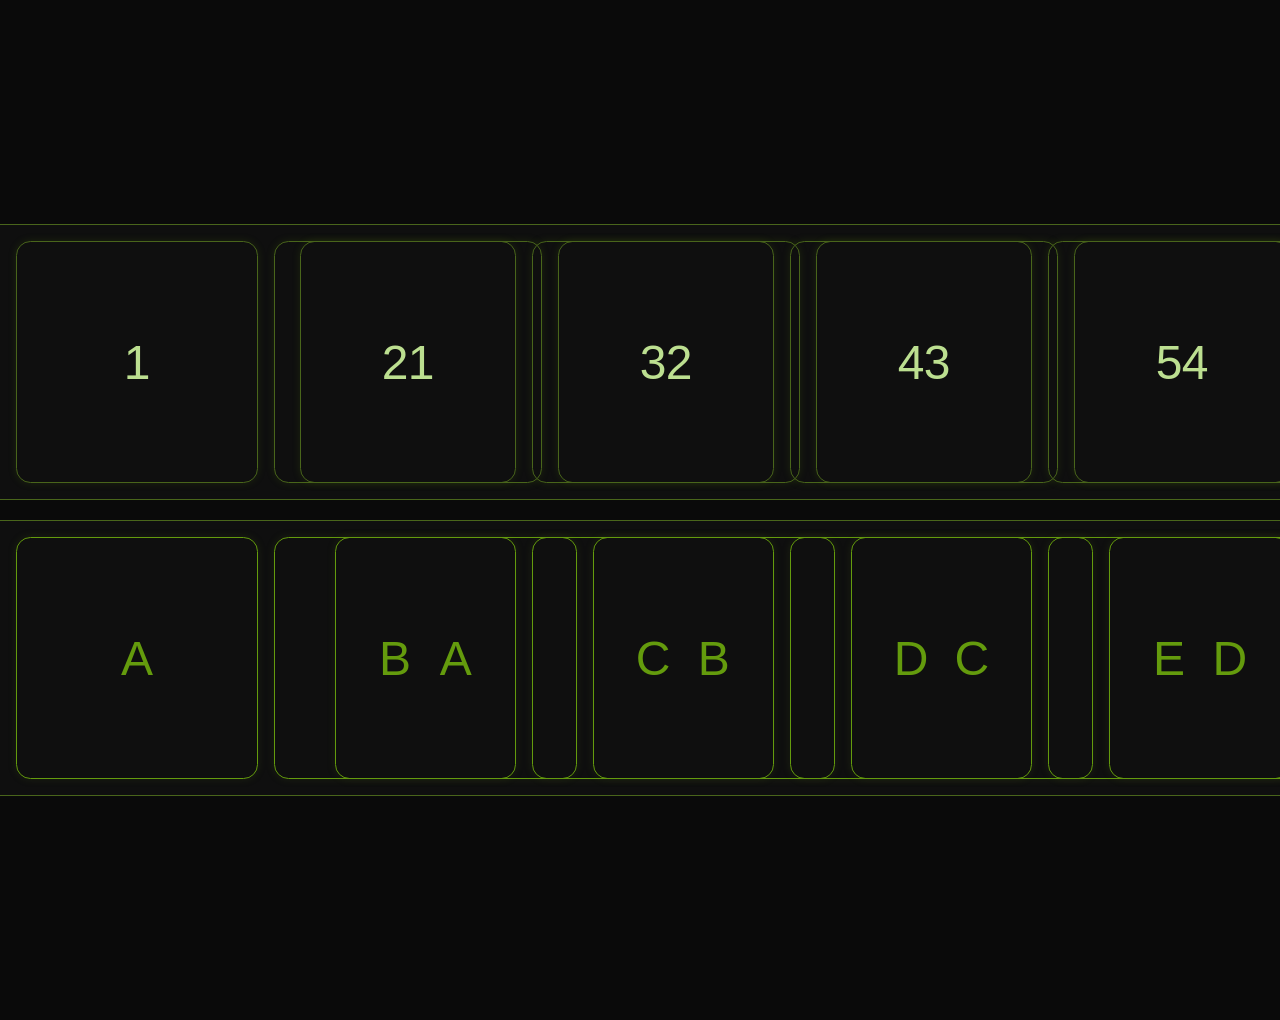
==== filter.html @ 183abd46 "Add files via upload" ====
<!DOCTYPE html>
<html lang="en">
<head>
    <meta charset="UTF-8">
    <meta name="viewport" content="width=device-width, initial-scale=1.0">
    <title>Document</title>
    <link rel="stylesheet" href="filter.css">
</head>
<body>

<!-- Carousel 1 — scrolls left -->
<div class="carousel">
    <div class="group">
        <div class="card">1</div>
        <div class="card">2</div>
        <div class="card">3</div>
        <div class="card">4</div>
        <div class="card">5</div>
        <div class="card">6</div>
    </div>
    <div aria-hidden class="group">
        <div class="card">1</div>
        <div class="card">2</div>
        <div class="card">3</div>
        <div class="card">4</div>
        <div class="card">5</div>
        <div class="card">6</div>
    </div>
</div>

<!-- Carousel 2 — scrolls right -->
<div class="carousel carousel--reverse">
    <div class="group group--reverse">
        <div class="card card--alt">A</div>
        <div class="card card--alt">B</div>
        <div class="card card--alt">C</div>
        <div class="card card--alt">D</div>
        <div class="card card--alt">E</div>
        <div class="card card--alt">F</div>
    </div>
    <div aria-hidden class="group group--reverse">
        <div class="card card--alt">A</div>
        <div class="card card--alt">B</div>
        <div class="card card--alt">C</div>
        <div class="card card--alt">D</div>
        <div class="card card--alt">E</div>
        <div class="card card--alt">F</div>
    </div>
</div>

</body>
</html>
---- filter.css ----
* {
    margin: 0;
    padding: 0;
}

body {
    background-color: #0a0a0a;
    min-height: 100vh;
    display: flex;
    flex-direction: column;
    justify-content: center;
    gap: 20px;
    padding: 60px 0;
    font-family: 'Segoe UI', Tahoma, Geneva, Verdana, sans-serif;
}

.carousel {
    width: 100%;
    border-top: 1px solid #49651b;
    border-bottom: 1px solid #49651b;
    display: flex;
    overflow: hidden;
    background-color: #0f0f0f;
}

.group {
    display: flex;
    flex-shrink: 0;
    align-items: center;
    gap: 1em;
    padding: 1em;
    animation: scroll-left 10s infinite linear;
}

.group--reverse {
    animation: scroll-right 10s infinite linear;
}

.card {
    flex: 0 0 5em;
    height: 5em;
    background: transparent;
    border: 1px solid #49651b;
    color: #bcdf90;
    font-size: 3rem;
    border-radius: .3em;
    text-align: center;
    align-content: center;
    transition: background 150ms ease;
    box-shadow: 0 0 8px rgba(100, 155, 13, 0.15);
}

.card--alt {
    border-color: #649b0d;
    color: #649b0d;
    box-shadow: 0 0 8px rgba(73, 101, 27, 0.2);
}

.card:hover {
    background: rgba(73, 101, 27, 0.2);
}

@keyframes scroll-left {
    from { transform: translateX(0); }
    to   { transform: translateX(-100%); }
}

@keyframes scroll-right {
    from { transform: translateX(-100%); }
    to   { transform: translateX(0); }
}
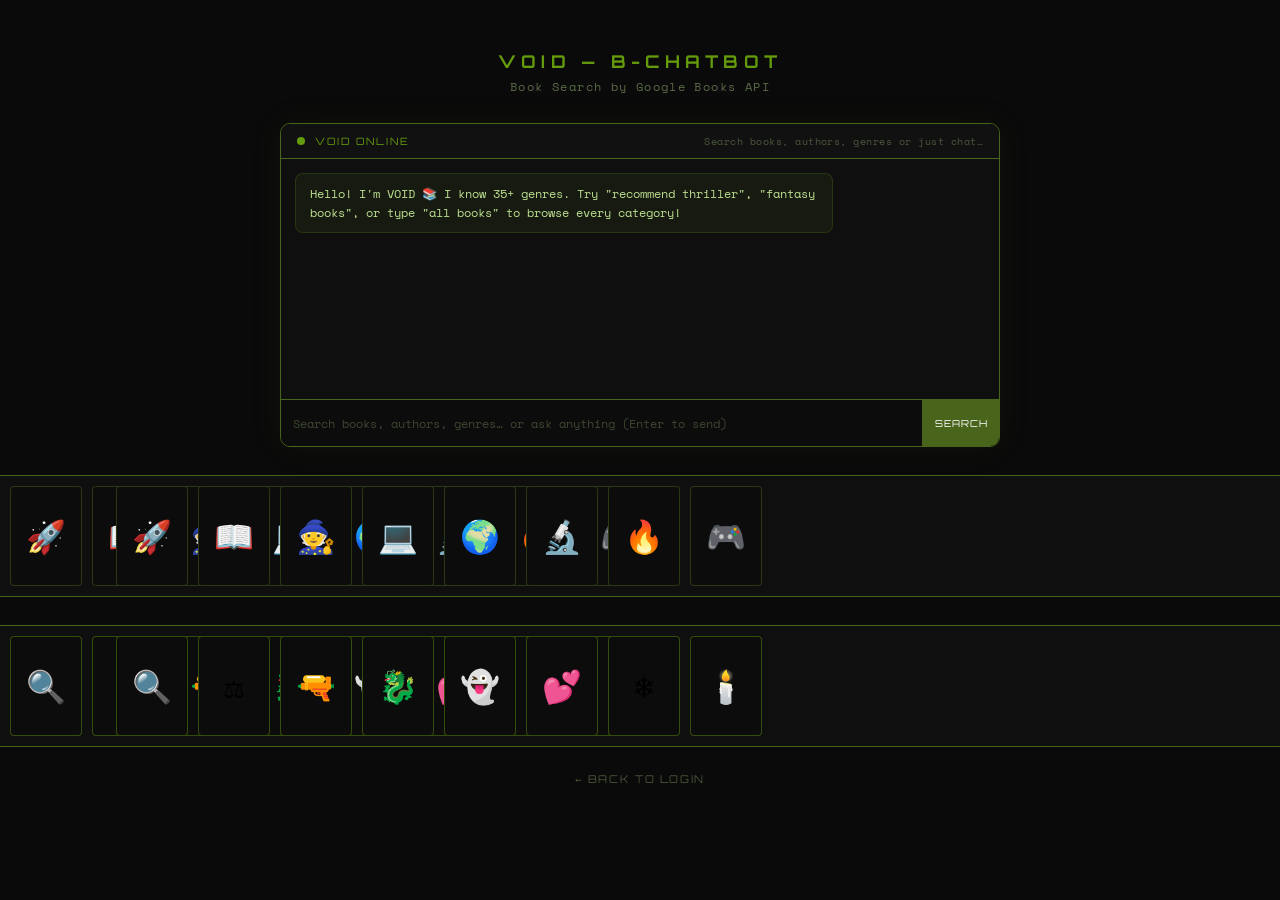
==== commit 89a7a2e5: "newfilter.html" ====
--- a/filter.html
+++ b/filter.html
@@ -3,50 +3,184 @@
 <head>
     <meta charset="UTF-8">
     <meta name="viewport" content="width=device-width, initial-scale=1.0">
-    <title>Document</title>
+    <title>VOID — B-Chatbot</title>
     <link rel="stylesheet" href="filter.css">
+    <script type="text/javascript" src="script.js" defer></script>
 </head>
 <body>
 
-<!-- Carousel 1 — scrolls left -->
-<div class="carousel">
-    <div class="group">
-        <div class="card">1</div>
-        <div class="card">2</div>
-        <div class="card">3</div>
-        <div class="card">4</div>
-        <div class="card">5</div>
-        <div class="card">6</div>
-    </div>
-    <div aria-hidden class="group">
-        <div class="card">1</div>
-        <div class="card">2</div>
-        <div class="card">3</div>
-        <div class="card">4</div>
-        <div class="card">5</div>
-        <div class="card">6</div>
+<!-- ── Page Header ─────────────────────────────── -->
+<div class="page-header">
+    <h2>VOID — B-Chatbot</h2>
+    <p>Book Search by Google Books API</p>
+</div>
+
+<!-- ── Chat Section (single unified search + chat) ───── -->
+<div class="upper-section">
+    <div class="chat-section">
+        <div class="chat-container">
+            <div class="chat-header">
+                <div class="chat-dot"></div>
+                <span>VOID Online</span>
+                <span class="chat-hint">Search books, authors, genres or just chat…</span>
+            </div>
+            <div class="chat-messages" id="chat-messages"></div>
+            <div class="chat-input-row">
+                <input type="text" id="chat-input" placeholder="Search books, authors, genres… or ask anything (Enter to send)" autocomplete="off">
+                <button id="chat-send">Search</button>
+            </div>
+        </div>
     </div>
 </div>
 
-<!-- Carousel 2 — scrolls right -->
-<div class="carousel carousel--reverse">
-    <div class="group group--reverse">
-        <div class="card card--alt">A</div>
-        <div class="card card--alt">B</div>
-        <div class="card card--alt">C</div>
-        <div class="card card--alt">D</div>
-        <div class="card card--alt">E</div>
-        <div class="card card--alt">F</div>
+<!-- ── Carousel 1 — scrolls left (Sci-Fi / Fantasy covers) ─────── -->
+<div class="carousel">
+    <div class="group">
+        <div class="card-cover">
+            <img src="https://covers.openlibrary.org/b/id/8225261-M.jpg" alt="Dune" onerror="this.parentElement.classList.add('card-cover--fallback');this.style.display='none'">
+            <span class="cover-fallback">🚀</span>
+        </div>
+        <div class="card-cover">
+            <img src="https://covers.openlibrary.org/b/id/7984916-M.jpg" alt="1984" onerror="this.parentElement.classList.add('card-cover--fallback');this.style.display='none'">
+            <span class="cover-fallback">📖</span>
+        </div>
+        <div class="card-cover">
+            <img src="https://covers.openlibrary.org/b/id/8406786-M.jpg" alt="The Hobbit" onerror="this.parentElement.classList.add('card-cover--fallback');this.style.display='none'">
+            <span class="cover-fallback">🧙</span>
+        </div>
+        <div class="card-cover">
+            <img src="https://covers.openlibrary.org/b/id/10527843-M.jpg" alt="Neuromancer" onerror="this.parentElement.classList.add('card-cover--fallback');this.style.display='none'">
+            <span class="cover-fallback">💻</span>
+        </div>
+        <div class="card-cover">
+            <img src="https://covers.openlibrary.org/b/id/9255566-M.jpg" alt="Brave New World" onerror="this.parentElement.classList.add('card-cover--fallback');this.style.display='none'">
+            <span class="cover-fallback">🌍</span>
+        </div>
+        <div class="card-cover">
+            <img src="https://covers.openlibrary.org/b/id/8739161-M.jpg" alt="Foundation" onerror="this.parentElement.classList.add('card-cover--fallback');this.style.display='none'">
+            <span class="cover-fallback">🔬</span>
+        </div>
+        <div class="card-cover">
+            <img src="https://covers.openlibrary.org/b/id/7898938-M.jpg" alt="Fahrenheit 451" onerror="this.parentElement.classList.add('card-cover--fallback');this.style.display='none'">
+            <span class="cover-fallback">🔥</span>
+        </div>
+        <div class="card-cover">
+            <img src="https://covers.openlibrary.org/b/id/8091016-M.jpg" alt="Ender's Game" onerror="this.parentElement.classList.add('card-cover--fallback');this.style.display='none'">
+            <span class="cover-fallback">🎮</span>
+        </div>
     </div>
-    <div aria-hidden class="group group--reverse">
-        <div class="card card--alt">A</div>
-        <div class="card card--alt">B</div>
-        <div class="card card--alt">C</div>
-        <div class="card card--alt">D</div>
-        <div class="card card--alt">E</div>
-        <div class="card card--alt">F</div>
+    <div aria-hidden="true" class="group">
+        <div class="card-cover">
+            <img src="https://covers.openlibrary.org/b/id/8225261-M.jpg" alt="Dune" onerror="this.parentElement.classList.add('card-cover--fallback');this.style.display='none'">
+            <span class="cover-fallback">🚀</span>
+        </div>
+        <div class="card-cover">
+            <img src="https://covers.openlibrary.org/b/id/7984916-M.jpg" alt="1984" onerror="this.parentElement.classList.add('card-cover--fallback');this.style.display='none'">
+            <span class="cover-fallback">📖</span>
+        </div>
+        <div class="card-cover">
+            <img src="https://covers.openlibrary.org/b/id/8406786-M.jpg" alt="The Hobbit" onerror="this.parentElement.classList.add('card-cover--fallback');this.style.display='none'">
+            <span class="cover-fallback">🧙</span>
+        </div>
+        <div class="card-cover">
+            <img src="https://covers.openlibrary.org/b/id/10527843-M.jpg" alt="Neuromancer" onerror="this.parentElement.classList.add('card-cover--fallback');this.style.display='none'">
+            <span class="cover-fallback">💻</span>
+        </div>
+        <div class="card-cover">
+            <img src="https://covers.openlibrary.org/b/id/9255566-M.jpg" alt="Brave New World" onerror="this.parentElement.classList.add('card-cover--fallback');this.style.display='none'">
+            <span class="cover-fallback">🌍</span>
+        </div>
+        <div class="card-cover">
+            <img src="https://covers.openlibrary.org/b/id/8739161-M.jpg" alt="Foundation" onerror="this.parentElement.classList.add('card-cover--fallback');this.style.display='none'">
+            <span class="cover-fallback">🔬</span>
+        </div>
+        <div class="card-cover">
+            <img src="https://covers.openlibrary.org/b/id/7898938-M.jpg" alt="Fahrenheit 451" onerror="this.parentElement.classList.add('card-cover--fallback');this.style.display='none'">
+            <span class="cover-fallback">🔥</span>
+        </div>
+        <div class="card-cover">
+            <img src="https://covers.openlibrary.org/b/id/8091016-M.jpg" alt="Ender's Game" onerror="this.parentElement.classList.add('card-cover--fallback');this.style.display='none'">
+            <span class="cover-fallback">🎮</span>
+        </div>
     </div>
 </div>
 
+<!-- ── Carousel 2 — scrolls right (Mystery / Classic covers) ────── -->
+<div class="carousel carousel--reverse">
+    <div class="group group--reverse">
+        <div class="card-cover card-cover--alt">
+            <img src="https://covers.openlibrary.org/b/id/8231856-M.jpg" alt="Sherlock Holmes" onerror="this.parentElement.classList.add('card-cover--fallback');this.style.display='none'">
+            <span class="cover-fallback">🔍</span>
+        </div>
+        <div class="card-cover card-cover--alt">
+            <img src="https://covers.openlibrary.org/b/id/8739335-M.jpg" alt="Crime and Punishment" onerror="this.parentElement.classList.add('card-cover--fallback');this.style.display='none'">
+            <span class="cover-fallback">⚖️</span>
+        </div>
+        <div class="card-cover card-cover--alt">
+            <img src="https://covers.openlibrary.org/b/id/8228691-M.jpg" alt="Gone Girl" onerror="this.parentElement.classList.add('card-cover--fallback');this.style.display='none'">
+            <span class="cover-fallback">🔫</span>
+        </div>
+        <div class="card-cover card-cover--alt">
+            <img src="https://covers.openlibrary.org/b/id/10425318-M.jpg" alt="The Girl with the Dragon Tattoo" onerror="this.parentElement.classList.add('card-cover--fallback');this.style.display='none'">
+            <span class="cover-fallback">🐉</span>
+        </div>
+        <div class="card-cover card-cover--alt">
+            <img src="https://covers.openlibrary.org/b/id/8225267-M.jpg" alt="Rebecca" onerror="this.parentElement.classList.add('card-cover--fallback');this.style.display='none'">
+            <span class="cover-fallback">👻</span>
+        </div>
+        <div class="card-cover card-cover--alt">
+            <img src="https://covers.openlibrary.org/b/id/9312197-M.jpg" alt="Big Little Lies" onerror="this.parentElement.classList.add('card-cover--fallback');this.style.display='none'">
+            <span class="cover-fallback">💕</span>
+        </div>
+        <div class="card-cover card-cover--alt">
+            <img src="https://covers.openlibrary.org/b/id/8231540-M.jpg" alt="In Cold Blood" onerror="this.parentElement.classList.add('card-cover--fallback');this.style.display='none'">
+            <span class="cover-fallback">❄️</span>
+        </div>
+        <div class="card-cover card-cover--alt">
+            <img src="https://covers.openlibrary.org/b/id/8406785-M.jpg" alt="And Then There Were None" onerror="this.parentElement.classList.add('card-cover--fallback');this.style.display='none'">
+            <span class="cover-fallback">🕯️</span>
+        </div>
+    </div>
+    <div aria-hidden="true" class="group group--reverse">
+        <div class="card-cover card-cover--alt">
+            <img src="https://covers.openlibrary.org/b/id/8231856-M.jpg" alt="Sherlock Holmes" onerror="this.parentElement.classList.add('card-cover--fallback');this.style.display='none'">
+            <span class="cover-fallback">🔍</span>
+        </div>
+        <div class="card-cover card-cover--alt">
+            <img src="https://covers.openlibrary.org/b/id/8739335-M.jpg" alt="Crime and Punishment" onerror="this.parentElement.classList.add('card-cover--fallback');this.style.display='none'">
+            <span class="cover-fallback">⚖️</span>
+        </div>
+        <div class="card-cover card-cover--alt">
+            <img src="https://covers.openlibrary.org/b/id/8228691-M.jpg" alt="Gone Girl" onerror="this.parentElement.classList.add('card-cover--fallback');this.style.display='none'">
+            <span class="cover-fallback">🔫</span>
+        </div>
+        <div class="card-cover card-cover--alt">
+            <img src="https://covers.openlibrary.org/b/id/10425318-M.jpg" alt="The Girl with the Dragon Tattoo" onerror="this.parentElement.classList.add('card-cover--fallback');this.style.display='none'">
+            <span class="cover-fallback">🐉</span>
+        </div>
+        <div class="card-cover card-cover--alt">
+            <img src="https://covers.openlibrary.org/b/id/8225267-M.jpg" alt="Rebecca" onerror="this.parentElement.classList.add('card-cover--fallback');this.style.display='none'">
+            <span class="cover-fallback">👻</span>
+        </div>
+        <div class="card-cover card-cover--alt">
+            <img src="https://covers.openlibrary.org/b/id/9312197-M.jpg" alt="Big Little Lies" onerror="this.parentElement.classList.add('card-cover--fallback');this.style.display='none'">
+            <span class="cover-fallback">💕</span>
+        </div>
+        <div class="card-cover card-cover--alt">
+            <img src="https://covers.openlibrary.org/b/id/8231540-M.jpg" alt="In Cold Blood" onerror="this.parentElement.classList.add('card-cover--fallback');this.style.display='none'">
+            <span class="cover-fallback">❄️</span>
+        </div>
+        <div class="card-cover card-cover--alt">
+            <img src="https://covers.openlibrary.org/b/id/8406785-M.jpg" alt="And Then There Were None" onerror="this.parentElement.classList.add('card-cover--fallback');this.style.display='none'">
+            <span class="cover-fallback">🕯️</span>
+        </div>
+    </div>
+</div>
+
+<!-- ── Back link ──────────────────────────────── -->
+<div class="back-link">
+    <a href="login.html">← Back to Login</a>
+</div>
+
 </body>
-</html>+</html>
--- a/filter.css
+++ b/filter.css
@@ -1,71 +1,471 @@
-* {
-    margin: 0;
-    padding: 0;
+@import url('https://fonts.googleapis.com/css2?family=Space+Mono:ital,wght@0,400;0,700;1,400&family=Orbitron:wght@400;700;900&display=swap');
+
+* { margin:0; padding:0; box-sizing:border-box; }
+
+:root {
+    --accent-color: #49651b;
+    --text-color:   #649b0d;
+    --bright:       #bcdf90;
+    --card-glow:    rgba(100,155,13,0.18);
+    --bg:           #0a0a0a;
+    --bg2:          #0f0f0f;
+    --bg3:          #111;
 }
 
 body {
-    background-color: #0a0a0a;
+    background-color: var(--bg);
     min-height: 100vh;
     display: flex;
     flex-direction: column;
-    justify-content: center;
+    gap: 28px;
+    padding: 50px 0;
+    font-family: 'Space Mono', monospace;
+}
+
+/* ═══════════════════════════════════════════════
+   PAGE HEADER
+═══════════════════════════════════════════════ */
+.page-header {
+    text-align: center;
+    padding: 0 20px;
+}
+.page-header h2 {
+    font-family: 'Orbitron', monospace;
+    font-size: 1.1rem;
+    letter-spacing: 0.3em;
+    color: var(--text-color);
+    text-transform: uppercase;
+    margin-bottom: 6px;
+}
+.page-header p {
+    font-size: 0.72rem;
+    color: rgba(188,223,144,0.45);
+    letter-spacing: 0.12em;
+}
+
+/* ═══════════════════════════════════════════════
+   UPPER SECTION — search + chat stacked
+═══════════════════════════════════════════════ */
+.upper-section {
+    display: flex;
+    flex-direction: column;
+    align-items: center;
     gap: 20px;
-    padding: 60px 0;
-    font-family: 'Segoe UI', Tahoma, Geneva, Verdana, sans-serif;
-}
-
+    padding: 0 20px;
+}
+
+
+
+/* ═══════════════════════════════════════════════
+   CAROUSEL — BOOK COVERS (GPU-accelerated, no lag)
+═══════════════════════════════════════════════ */
 .carousel {
     width: 100%;
     border-top: 1px solid #49651b;
     border-bottom: 1px solid #49651b;
     display: flex;
     overflow: hidden;
-    background-color: #0f0f0f;
+    background: var(--bg2);
+    /* isolate stacking context so GPU compositing is applied per carousel */
+    isolation: isolate;
 }
 
 .group {
     display: flex;
     flex-shrink: 0;
     align-items: center;
-    gap: 1em;
-    padding: 1em;
-    animation: scroll-left 10s infinite linear;
-}
-
+    gap: 10px;
+    padding: 10px;
+    /* GPU layer promotion — eliminates paint-on-every-frame lag */
+    will-change: transform;
+    backface-visibility: hidden;
+    animation: scroll-left 28s linear infinite;
+}
 .group--reverse {
-    animation: scroll-right 10s infinite linear;
-}
-
-.card {
-    flex: 0 0 5em;
-    height: 5em;
-    background: transparent;
-    border: 1px solid #49651b;
-    color: #bcdf90;
-    font-size: 3rem;
-    border-radius: .3em;
-    text-align: center;
-    align-content: center;
-    transition: background 150ms ease;
-    box-shadow: 0 0 8px rgba(100, 155, 13, 0.15);
-}
-
-.card--alt {
-    border-color: #649b0d;
-    color: #649b0d;
-    box-shadow: 0 0 8px rgba(73, 101, 27, 0.2);
-}
-
-.card:hover {
-    background: rgba(73, 101, 27, 0.2);
-}
-
+    animation: scroll-right 28s linear infinite;
+}
+
+/* ── Book cover card ──────────────────────────── */
+.card-cover {
+    flex: 0 0 72px;
+    height: 100px;
+    border-radius: 4px;
+    overflow: hidden;
+    border: 1px solid rgba(73,101,27,0.5);
+    position: relative;
+    cursor: pointer;
+    transition: box-shadow 150ms, transform 150ms;
+    background: #0c0c0c;
+    user-select: none;
+    display: flex;
+    align-items: center;
+    justify-content: center;
+}
+.card-cover img {
+    width: 100%; height: 100%;
+    object-fit: cover;
+    display: block;
+    transition: transform 300ms ease;
+    /* prevent img from causing layout recalc during animation */
+    will-change: transform;
+}
+.card-cover:hover {
+    box-shadow: 0 0 18px rgba(100,155,13,0.45);
+    transform: translateY(-4px) scale(1.05);
+    border-color: var(--text-color);
+    z-index: 2;
+}
+.card-cover:hover img { transform: scale(1.06); }
+
+.cover-fallback {
+    position: absolute;
+    font-size: 2rem;
+    display: none;
+}
+.card-cover--fallback .cover-fallback { display: block; }
+
+.card-cover--alt { border-color: rgba(100,155,13,0.45); }
+.card-cover--alt:hover { border-color: var(--bright); }
+
+/* Pause on hover */
+.carousel:hover .group { animation-play-state: paused; }
+
+/* Glow shimmer overlay on hover */
+.card-cover::after {
+    content: '';
+    position: absolute;
+    inset: 0;
+    background: linear-gradient(135deg, rgba(100,155,13,0) 0%, rgba(100,155,13,0.12) 100%);
+    opacity: 0;
+    transition: opacity 200ms;
+    border-radius: 4px;
+}
+.card-cover:hover::after { opacity: 1; }
+
+/* Keyframes use translate3d for hardware acceleration */
 @keyframes scroll-left {
-    from { transform: translateX(0); }
-    to   { transform: translateX(-100%); }
-}
-
+    from { transform: translate3d(0, 0, 0); }
+    to   { transform: translate3d(-100%, 0, 0); }
+}
 @keyframes scroll-right {
-    from { transform: translateX(-100%); }
-    to   { transform: translateX(0); }
-}+    from { transform: translate3d(-100%, 0, 0); }
+    to   { transform: translate3d(0, 0, 0); }
+}
+
+/* ═══════════════════════════════════════════════
+   CHAT SECTION
+═══════════════════════════════════════════════ */
+.chat-section {
+    display: flex;
+    justify-content: center;
+    width: 100%;
+}
+.chat-container {
+    width: min(720px,100%);
+    background: var(--bg2);
+    border: 1px solid var(--accent-color);
+    border-radius: 10px;
+    overflow: hidden;
+    display: flex;
+    flex-direction: column;
+    box-shadow: 0 0 30px rgba(73,101,27,0.12);
+}
+.chat-header {
+    padding: 10px 16px;
+    border-bottom: 1px solid var(--accent-color);
+    display: flex;
+    align-items: center;
+    gap: 10px;
+    background: var(--bg3);
+    flex-wrap: wrap;
+}
+.chat-dot {
+    width: 8px; height: 8px; border-radius: 50%;
+    background: var(--text-color);
+    animation: pulse 2s infinite;
+    flex-shrink: 0;
+}
+@keyframes pulse { 0%,100%{opacity:1} 50%{opacity:0.3} }
+
+.chat-header > span:first-of-type {
+    font-family: 'Orbitron', monospace;
+    font-size: 0.63rem; letter-spacing: 0.2em;
+    color: var(--text-color); text-transform: uppercase;
+}
+.chat-hint {
+    font-size: 0.6rem !important;
+    color: rgba(188,223,144,0.35) !important;
+    letter-spacing: 0.05em !important;
+    margin-left: auto;
+}
+.chat-messages {
+    min-height: 240px; max-height: 360px;
+    overflow-y: auto;
+    padding: 14px;
+    display: flex;
+    flex-direction: column;
+    gap: 10px;
+    scrollbar-width: thin;
+    scrollbar-color: var(--accent-color) transparent;
+}
+.chat-messages::-webkit-scrollbar { width: 4px; }
+.chat-messages::-webkit-scrollbar-thumb { background: var(--accent-color); border-radius: 2px; }
+
+.msg {
+    max-width: 78%;
+    padding: 10px 14px;
+    border-radius: 8px;
+    font-size: 0.76rem;
+    line-height: 1.55;
+    word-break: break-word;
+    white-space: pre-wrap;
+}
+.msg--bot {
+    align-self: flex-start;
+    background: rgba(73,101,27,0.13);
+    border: 1px solid rgba(73,101,27,0.38);
+    color: var(--bright);
+}
+.msg--user {
+    align-self: flex-end;
+    background: rgba(100,155,13,0.18);
+    border: 1px solid rgba(100,155,13,0.45);
+    color: #ddf0b0;
+}
+
+/* ── Chat inline book cards ───────────────────── */
+.chat-book-grid {
+    display: flex;
+    flex-wrap: wrap;
+    gap: 8px;
+    padding: 4px 0;
+}
+.chat-book-card {
+    display: flex;
+    gap: 8px;
+    background: rgba(15,15,15,0.95);
+    border: 1px solid rgba(73,101,27,0.45);
+    border-radius: 6px;
+    overflow: hidden;
+    width: calc(50% - 4px);
+    min-width: 200px;
+    flex: 1 1 200px;
+    transition: box-shadow 150ms, transform 150ms;
+}
+.chat-book-card:hover {
+    box-shadow: 0 0 14px var(--card-glow);
+    transform: translateY(-2px);
+}
+.chat-book-card img {
+    width: 52px;
+    min-width: 52px;
+    height: 74px;
+    object-fit: cover;
+    object-position: top;
+    border-right: 1px solid rgba(73,101,27,0.35);
+}
+.cbc-no-thumb {
+    width: 52px; min-width: 52px; height: 74px;
+    display: flex; align-items: center; justify-content: center;
+    font-size: 1.6rem;
+    background: #0c0c0c;
+    border-right: 1px solid rgba(73,101,27,0.35);
+}
+.cbc-info {
+    padding: 8px 8px 8px 4px;
+    display: flex; flex-direction: column; gap: 3px;
+    overflow: hidden;
+}
+.cbc-info strong {
+    font-family: 'Orbitron', monospace;
+    font-size: 0.58rem; color: var(--bright); line-height: 1.3;
+    letter-spacing: 0.02em;
+    display: -webkit-box; -webkit-line-clamp: 2; -webkit-box-orient: vertical; overflow: hidden;
+}
+.cbc-info span {
+    font-size: 0.57rem; color: rgba(188,223,144,0.5);
+    white-space: nowrap; overflow: hidden; text-overflow: ellipsis;
+}
+.cbc-rating { color: #f0c040 !important; }
+.cbc-info a {
+    font-size: 0.56rem; font-family: 'Orbitron', monospace;
+    color: var(--text-color); text-decoration: none; letter-spacing: 0.06em;
+    margin-top: auto; transition: color 150ms;
+}
+.cbc-info a:hover { color: var(--bright); }
+
+/* ── Chat input row ───────────────────────────── */
+.chat-input-row {
+    display: flex;
+    border-top: 1px solid var(--accent-color);
+    background: #0c0c0c;
+}
+.chat-input-row input {
+    flex: 1 1 0; min-width: 0;
+    height: 46px; padding: 0 1em;
+    background: transparent; border: none;
+    color: var(--bright); font-family: 'Space Mono', monospace; font-size: 0.78rem;
+    outline: none;
+}
+.chat-input-row input::placeholder { color: rgba(188,223,144,0.28); font-size: 0.73rem; }
+.chat-input-row button {
+    height: 46px; padding: 0 1.2em;
+    background: var(--accent-color); border: none; border-left: 1px solid var(--accent-color);
+    color: #fff; font-family: 'Orbitron', monospace; font-size: 0.6rem; letter-spacing: 0.1em;
+    cursor: pointer; text-transform: uppercase; transition: background 150ms;
+}
+.chat-input-row button:hover { background: var(--text-color); }
+.chat-input-row button:disabled { opacity: 0.5; cursor: default; }
+
+/* ── Typing indicator ─────────────────────────── */
+.typing-indicator {
+    display: flex; gap: 4px; align-items: center;
+    padding: 10px 14px; align-self: flex-start;
+}
+.typing-indicator span {
+    display: block; width: 6px; height: 6px; border-radius: 50%;
+    background: var(--text-color); animation: typing 1.2s infinite;
+}
+.typing-indicator span:nth-child(2) { animation-delay: 0.2s; }
+.typing-indicator span:nth-child(3) { animation-delay: 0.4s; }
+@keyframes typing {
+    0%,60%,100%{ transform:translateY(0); opacity:0.4; }
+    30%{ transform:translateY(-6px); opacity:1; }
+}
+
+/* ═══════════════════════════════════════════════
+   BACK LINK
+═══════════════════════════════════════════════ */
+.back-link { text-align:center; margin-top:-10px; }
+.back-link a {
+    font-size: 0.67rem; color: rgba(188,223,144,0.35);
+    text-decoration: none; letter-spacing: 0.15em; text-transform: uppercase;
+    font-family: 'Orbitron', monospace; transition: color 150ms;
+}
+.back-link a:hover { color: var(--text-color); }
+
+/* ═══════════════════════════════════════════════
+   RESPONSIVE
+═══════════════════════════════════════════════ */
+@media (max-width: 640px) {
+    .chat-book-card { width: 100%; min-width: unset; }
+    .results-grid { grid-template-columns: repeat(auto-fill, minmax(150px,1fr)); }
+    .chat-hint { display: none; }
+}
+
+/* ═══════════════════════════════════════════════
+   ALL GENRES PANEL — chip grid
+═══════════════════════════════════════════════ */
+.all-genres-panel {
+    width: 100%;
+    padding: 4px 0;
+}
+
+.genre-chip-grid {
+    display: flex;
+    flex-wrap: wrap;
+    gap: 7px;
+    padding: 4px 0;
+}
+
+.genre-chip {
+    padding: 6px 12px;
+    background: rgba(73,101,27,0.12);
+    border: 1px solid rgba(73,101,27,0.5);
+    border-radius: 20px;
+    color: var(--bright);
+    font-family: 'Space Mono', monospace;
+    font-size: 0.68rem;
+    cursor: pointer;
+    transition: background 150ms, border-color 150ms, transform 100ms, box-shadow 150ms;
+    user-select: none;
+    white-space: nowrap;
+}
+
+.genre-chip:hover {
+    background: rgba(100,155,13,0.25);
+    border-color: var(--text-color);
+    transform: translateY(-2px);
+    box-shadow: 0 0 10px rgba(100,155,13,0.3);
+}
+
+.genre-chip:active { transform: scale(0.96); }
+
+.genre-chip.chip-loading {
+    opacity: 0.5;
+    pointer-events: none;
+    animation: chipPulse 0.8s infinite;
+}
+
+@keyframes chipPulse {
+    0%,100%{ opacity:0.5; }
+    50%{ opacity:0.9; }
+}
+
+/* ═══════════════════════════════════════════════
+   BOOK SECTION LABEL (genre header above cards)
+═══════════════════════════════════════════════ */
+.book-section-label {
+    font-family: 'Orbitron', monospace;
+    font-size: 0.62rem;
+    letter-spacing: 0.18em;
+    color: var(--text-color);
+    text-transform: uppercase;
+    padding: 8px 2px 2px;
+    border-bottom: 1px solid rgba(73,101,27,0.3);
+    margin-bottom: 4px;
+}
+
+.search-status {
+    color: rgba(188,223,144,0.45);
+    font-size: 0.74rem; letter-spacing: 0.1em; padding: 12px 4px;
+}
+
+/* ═══════════════════════════════════════════════
+   SKELETON LOADING CARDS
+═══════════════════════════════════════════════ */
+@keyframes shimmer {
+  0%   { background-position: -400px 0; }
+  100% { background-position:  400px 0; }
+}
+
+.skeleton-card {
+  pointer-events: none;
+}
+
+.skeleton-thumb {
+  width: 52px;
+  min-width: 52px;
+  height: 74px;
+  background: linear-gradient(90deg, #1a1a1a 25%, #252525 50%, #1a1a1a 75%);
+  background-size: 400px 100%;
+  animation: shimmer 1.4s infinite linear;
+  border-right: 1px solid rgba(73,101,27,0.2);
+  flex-shrink: 0;
+}
+
+.skeleton-line {
+  height: 9px;
+  border-radius: 4px;
+  margin: 6px 0;
+  background: linear-gradient(90deg, #1a1a1a 25%, #252525 50%, #1a1a1a 75%);
+  background-size: 400px 100%;
+  animation: shimmer 1.4s infinite linear;
+}
+
+.skeleton-line:nth-child(2) { animation-delay: 0.1s; }
+.skeleton-line:nth-child(3) { animation-delay: 0.2s; }
+.skeleton-line:nth-child(4) { animation-delay: 0.3s; }
+
+
+.cbc-desc {
+    font-size: 0.57rem;
+    color: rgba(188,223,144,0.38);
+    line-height: 1.45;
+    display: -webkit-box;
+    -webkit-line-clamp: 3;
+    -webkit-box-orient: vertical;
+    overflow: hidden;
+    margin-top: 3px;
+    flex: 1;
+}
